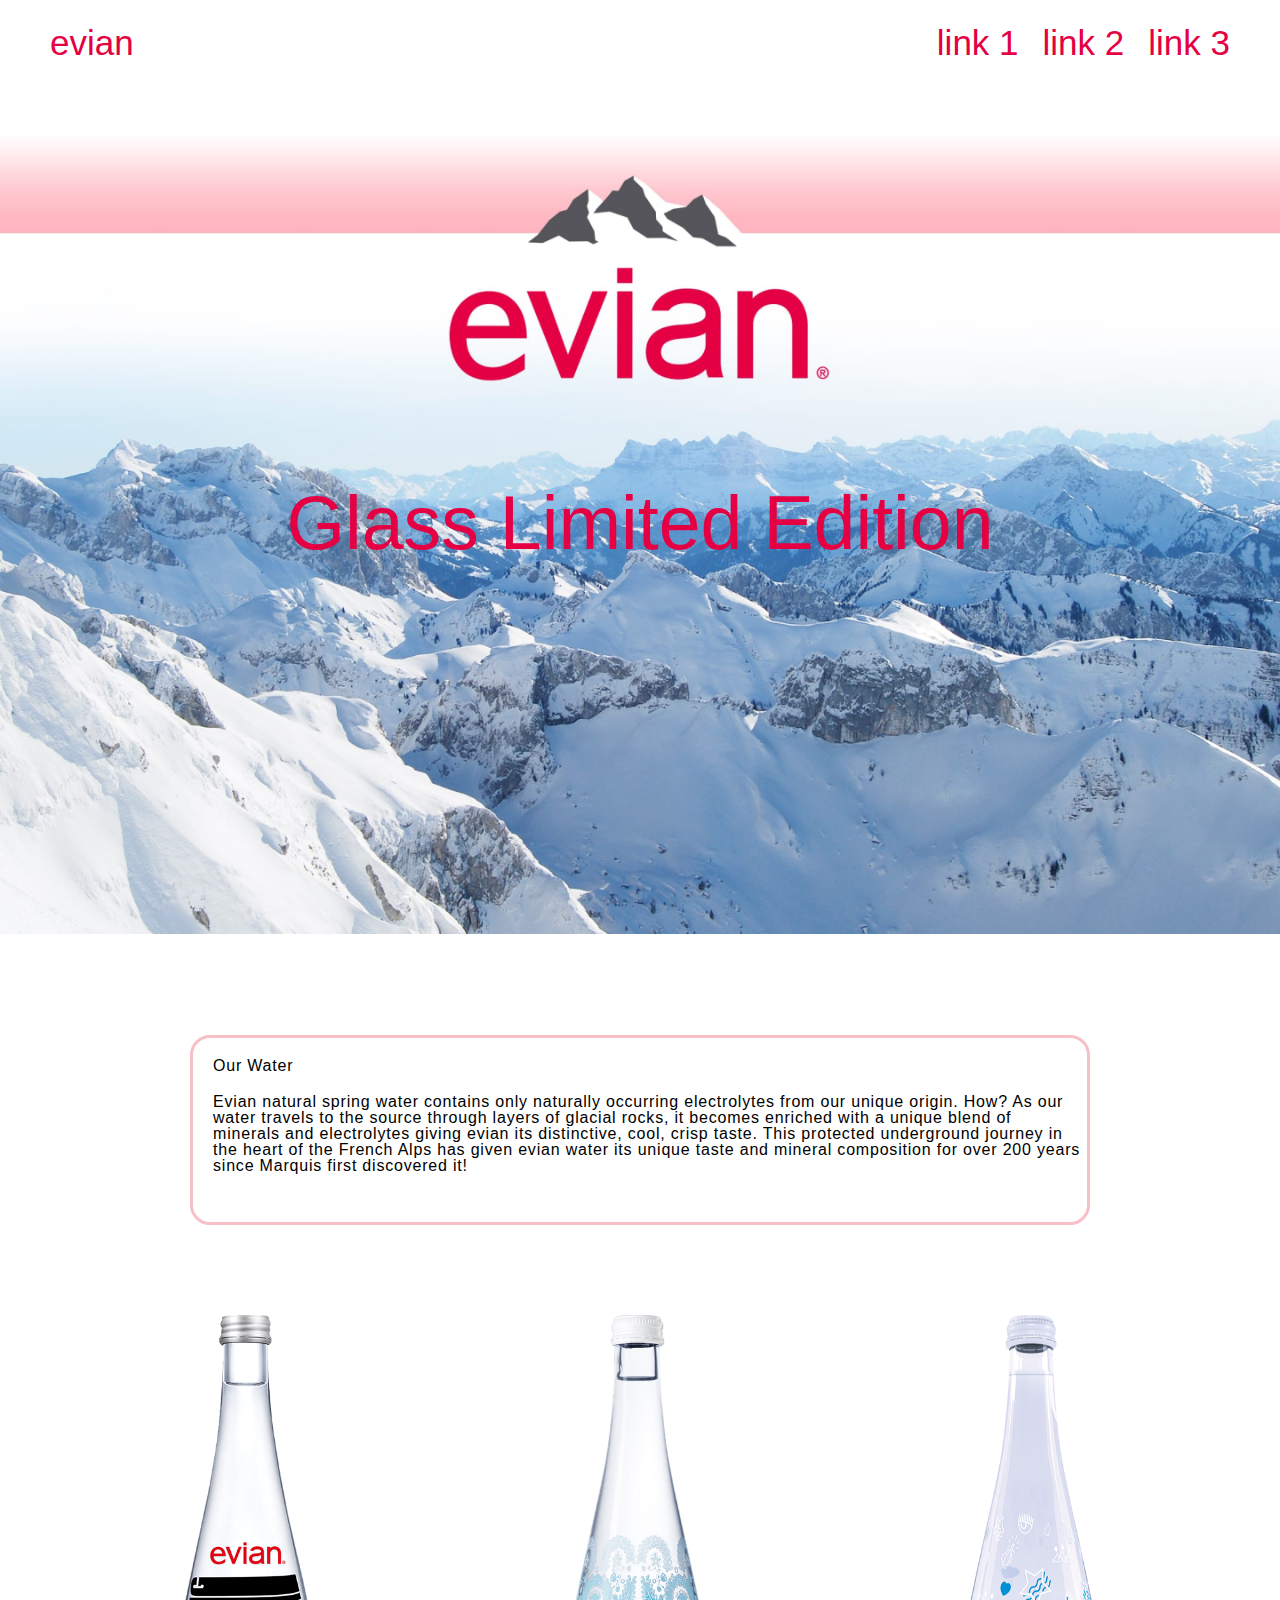
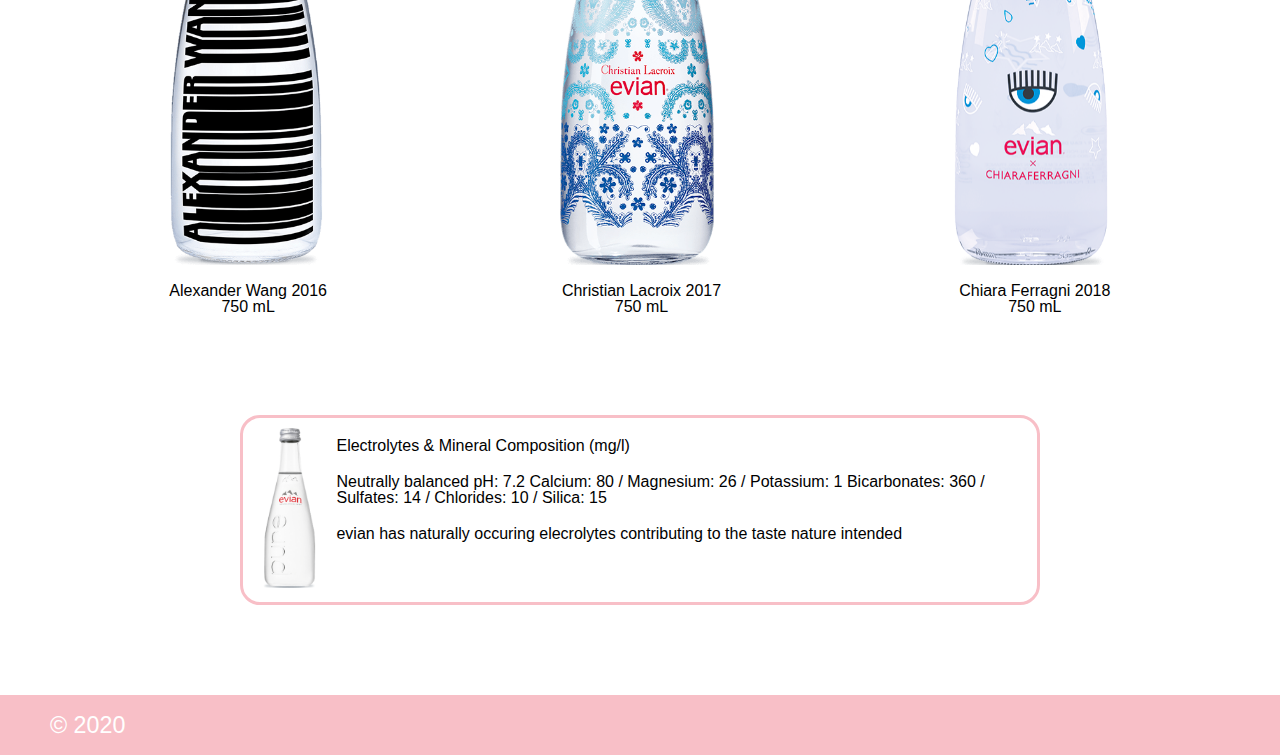
==== index.html @ 1f18dc48 "xS" ====
<!DOCTYPE html>
<html lang="en">
<head>
    <meta charset="UTF-8">
    <title>Evian Water Promo</title>
    <meta description="evian water promo page">
    <meta keywords="evian, water, promo">
    <link rel="stylesheet" href="css/style.css">
</head>
<body>
    <header class="header">
        <h1 class="text">evian</h2>
        <nav class="menu">
            <a href="#" class="text">link 1</a>
            <a href="#" class="text">link 2</a>
            <a href="#" class="text">link 3</a>
        </nav>
    </header>

    <main class="main">
        <section class="mainImage-container">
            <img src="img/evian_origins_logo.png" alt="main image" class="mainImage">
            <p class="text">Glass Limited Edition</p>
        </section>

        <section class="description-container">
            <div class="description">
                <h1 class="text">Our Water</h1>
                <p class="text">
                    Evian natural spring water contains only naturally occurring electrolytes from our unique origin. How? As our water travels to the source through layers of glacial rocks, it becomes enriched with a unique blend of minerals and electrolytes giving evian its distinctive, cool, crisp taste. This protected underground journey in the heart of the French Alps has given evian water its unique taste and mineral composition for over 200 years since Marquis first discovered it!
                </p>
            </div>
        </section>

        <section class="showcase-container">
            <div class="product product-1">
                <img src="img/wang.png" alt="wang">
                <p class="text">
                    Alexander Wang 2016 750 mL
                </p>
            </div>

            <div class="product product-2">
                <img src="img/blue.png" alt="blue">
                <p class="text">
                    Christian Lacroix 2017 750 mL
                </p>
            </div>

            <div class="product product-3">
                <img src="img/chiara.png" alt="chiara">
                <p class="text">
                    Chiara Ferragni 2018 750 mL
                </p>
            </div>
        </section>

        <section class="nutrition-container">
            <div class="nutrition">
                <img src="img/glass.png" alt="glass bottle">
                <h1 class="text">
                    Electrolytes & Mineral Composition (mg/l)
                </h1>
                <p class="text">
                    Neutrally balanced pH: 7.2 Calcium: 80 / Magnesium: 26 / Potassium: 1 Bicarbonates: 360 / Sulfates: 14 / Chlorides: 10 / Silica: 15
                </p>
                <p class="text">
                    evian has naturally occuring elecrolytes contributing to the taste nature intended
                </p>
            </div>
        </section>
    </main>

    <footer class="footer">
        <p class="text">© 2020</p>
    </footer>
</body>
</html>
---- css/style.css ----
@import url(reset.css);

/* misc. */
body {
    min-width: 690px;
}

.text {
    font-family: Arial;
    font-style: normal;
    font-weight: normal;
}

.header,
.footer {
    height: 85px;
    width: 100%;
    min-width: 575px;
    background-color: white;
    display: flex;
    align-items: center;
    justify-content: space-between;
    position: fixed;
}

.header .text,
.footer p.text {
    color: #E50043;
    text-decoration: none;
    font-size: 35px;
}


/* header section */
.header h1 {
    margin-left: 50px;
}

.menu {
    margin-right: 50px;
}

.menu a {
    margin-left: 20px;
}


/* main image section */
.mainImage-container {
    display: flex;
    flex-direction: column;
    margin-bottom: 30%;
}

.mainImage {
    margin-top: 7%;
    width: 100%;
    align-self: flex-start;
}

.mainImage-container p {
    color: #E50043;
    font-size: calc(100vw / 17);
    align-self: center;
    margin-top: -35%;
}


/* description section */
.description-container {
    display: flex;
    height: 370px;
    justify-content: center;
    align-items: center;
}

.description-container .description {
    height: 190px;
    min-width: 570px;
    width: calc(100vw - 300px);
    max-width: 900px;
    border: 3px solid #F8BFC7;
    box-sizing: border-box;
    border-radius: 20px;
}

.description-container .description .text {
    letter-spacing: 0.05em;
    padding: 20px 5px 0 20px;
}


/* showcase section */
.showcase-container {
    height: 700px;
    display: flex;
    justify-content: space-around;
    align-items: flex-start;
}

.product-1 {
    margin-left: 50px;
}

.product-3 {
    margin-right: 50px;
}

.showcase-container img {
    height: 550px;
}

.showcase-container p {
    margin: 15px 0 0 3px;
    width: 180px;
    text-align: center;
}


/* nutrition section */
.nutrition-container {
    display: flex;
    height: 280px;
    justify-content: center;
    align-items: flex-start;
}

.nutrition-container .nutrition {
    height: 190px;
    min-width: 570px;
    width: calc(100vw - 300px);
    max-width: 800px;
    border: 3px solid #F8BFC7;
    box-sizing: border-box;
    border-radius: 20px;
}

.nutrition-container img {
    height: 160px;
    padding: 10px;
    float: left;
}

.nutrition-container .text {
    padding: 20px 5px 0 0;
}


/* footer */
.footer {
    position: relative;
    height: 60px;
    background-color: #F8BFC7;
}

.footer p.text {
    color: white;
    margin-left: 50px;
    font-size: calc(100vw / 55);
}
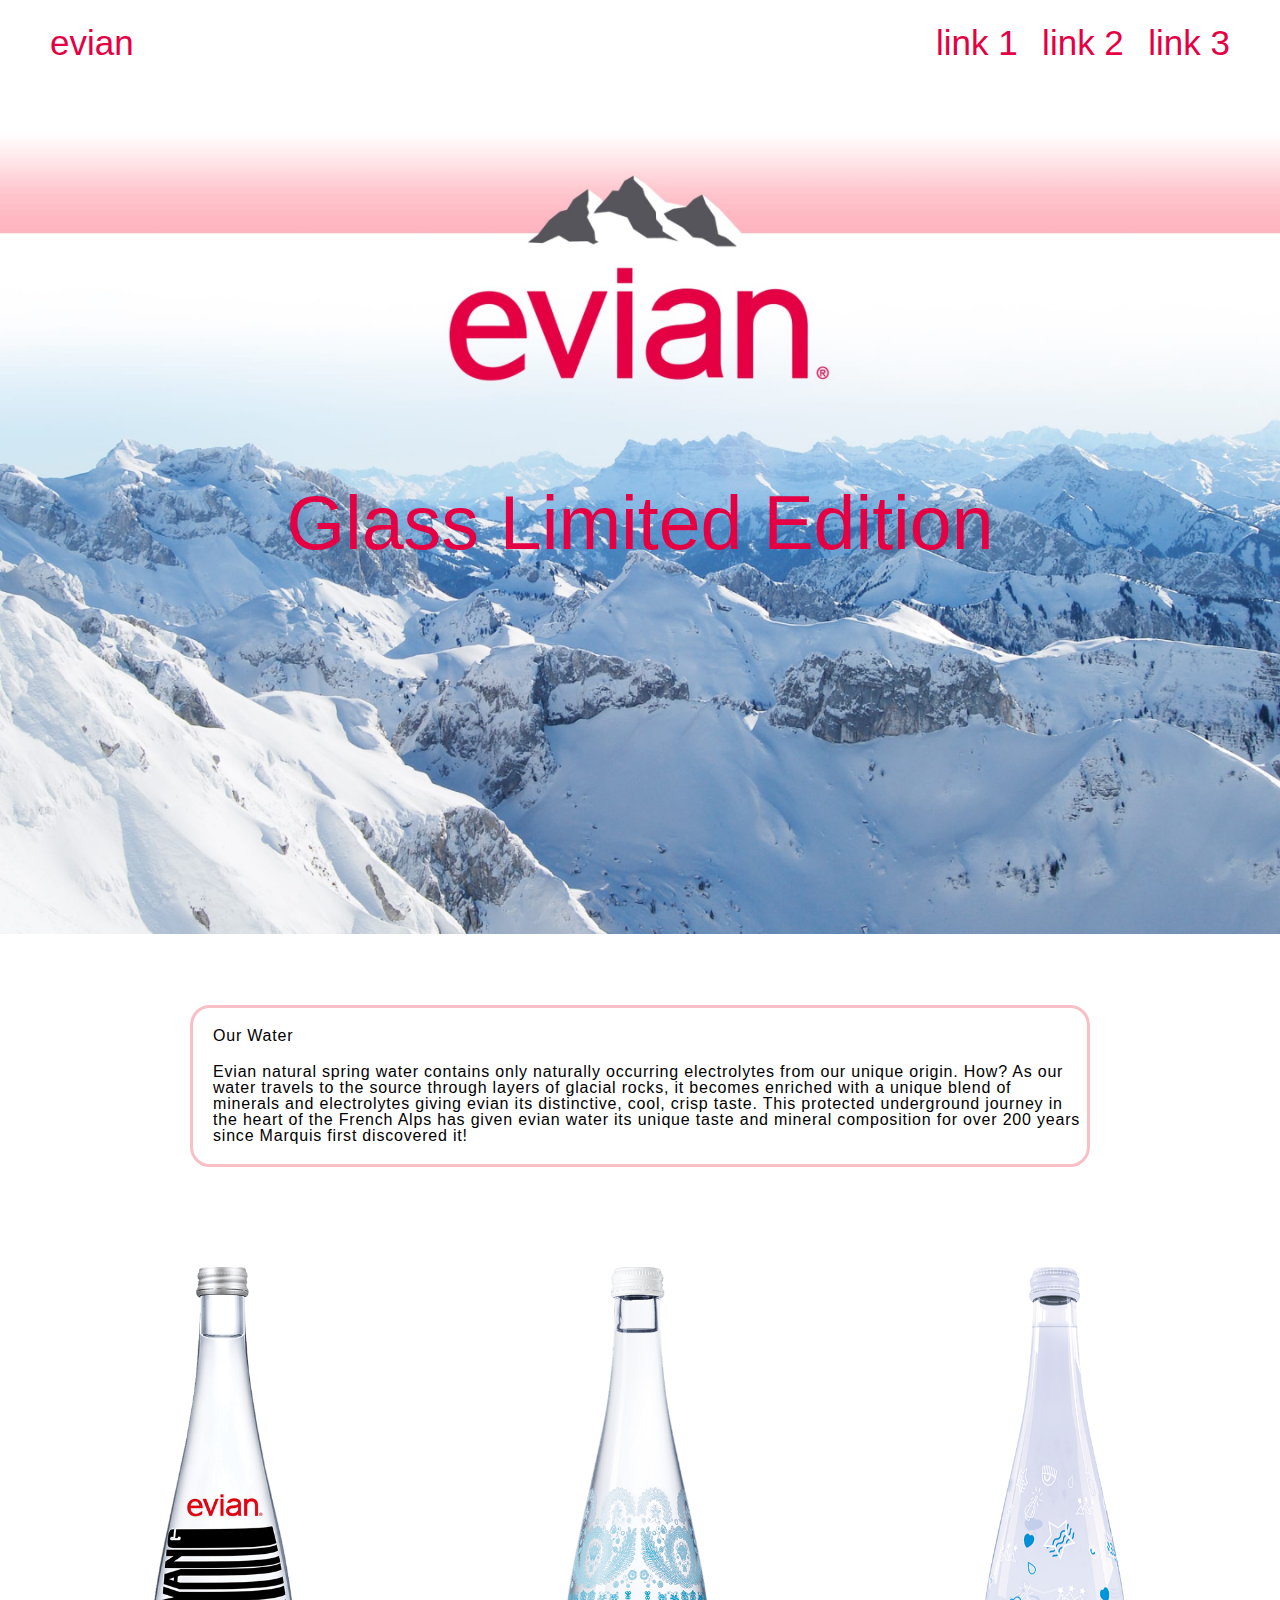
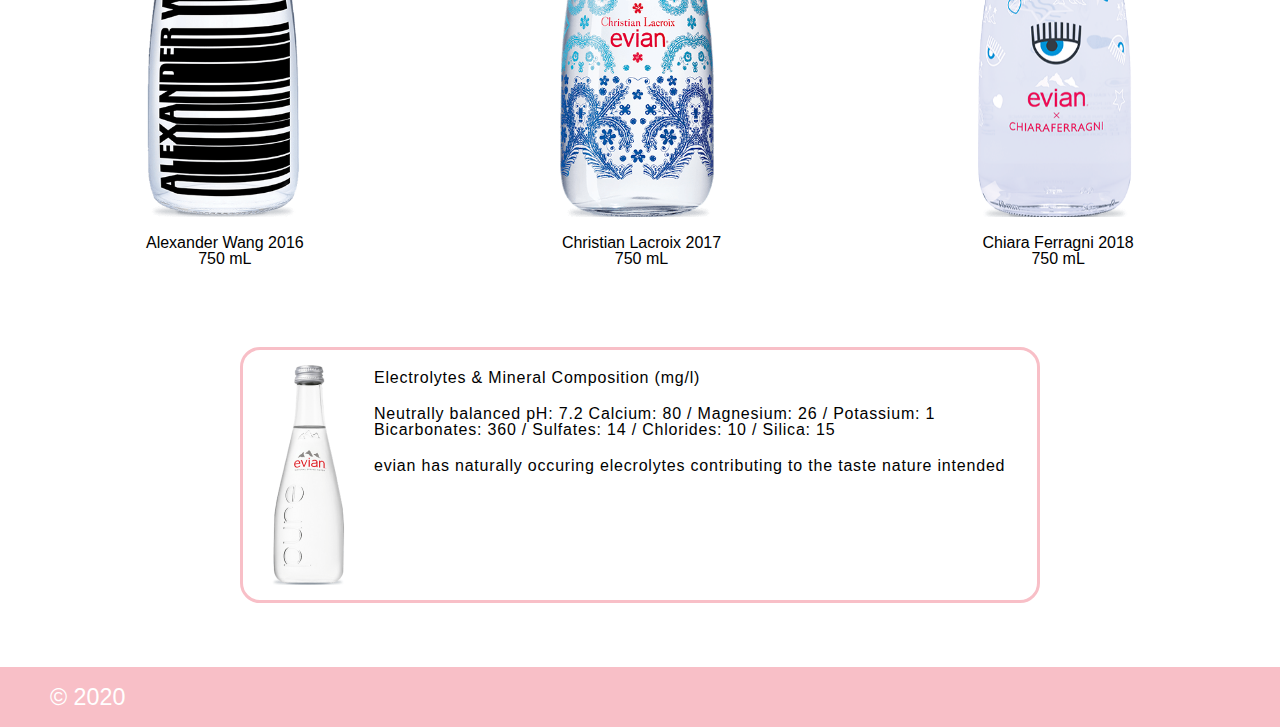
==== commit 53dfe72f: "eat o'clock" ====
--- a/index.html
+++ b/index.html
@@ -11,16 +11,24 @@
     <header class="header">
         <h1 class="text">evian</h2>
         <nav class="menu">
-            <a href="#" class="text">link 1</a>
-            <a href="#" class="text">link 2</a>
-            <a href="#" class="text">link 3</a>
+            <ul>
+                <li>
+                    <a href="#" class="text">link 1</a>
+                </li>
+                <li>
+                    <a href="#" class="text">link 2</a>
+                </li>
+                <li>
+                    <a href="#" class="text">link 3</a>
+                </li>
+            </ul>
         </nav>
     </header>
 
     <main class="main">
         <section class="mainImage-container">
             <img src="img/evian_origins_logo.png" alt="main image" class="mainImage">
-            <p class="text">Glass Limited Edition</p>
+            <h1 class="text">Glass Limited Edition</p>
         </section>
 
         <section class="description-container">
--- a/css/style.css
+++ b/css/style.css
@@ -3,9 +3,6 @@
 /* misc. */
 body {
     min-width: 690px;
-}
-
-.text {
     font-family: Arial;
     font-style: normal;
     font-weight: normal;
@@ -44,6 +41,9 @@
     margin-left: 20px;
 }
 
+.menu li {
+    display: inline;
+}
 
 /* main image section */
 .mainImage-container {
@@ -58,7 +58,7 @@
     align-self: flex-start;
 }
 
-.mainImage-container p {
+.mainImage-container h1 {
     color: #E50043;
     font-size: calc(100vw / 17);
     align-self: center;
@@ -69,19 +69,18 @@
 /* description section */
 .description-container {
     display: flex;
-    height: 370px;
     justify-content: center;
     align-items: center;
 }
 
 .description-container .description {
-    height: 190px;
     min-width: 570px;
     width: calc(100vw - 300px);
     max-width: 900px;
     border: 3px solid #F8BFC7;
     box-sizing: border-box;
     border-radius: 20px;
+    margin: 60px 0 60px 0;
 }
 
 .description-container .description .text {
@@ -89,13 +88,22 @@
     padding: 20px 5px 0 20px;
 }
 
+.description-container .description p.text {
+    padding-bottom: 20px;
+}
 
 /* showcase section */
 .showcase-container {
-    height: 700px;
+    /* height: 700px; */
+    max-width: 1250px;
     display: flex;
+    margin: auto;
     justify-content: space-around;
     align-items: flex-start;
+}
+
+.showcase-container .product {
+    margin: 40px 0 80px 0;
 }
 
 .product-1 {
@@ -123,10 +131,10 @@
     height: 280px;
     justify-content: center;
     align-items: flex-start;
+    margin-bottom: 40px;
 }
 
 .nutrition-container .nutrition {
-    height: 190px;
     min-width: 570px;
     width: calc(100vw - 300px);
     max-width: 800px;
@@ -136,13 +144,13 @@
 }
 
 .nutrition-container img {
-    height: 160px;
-    padding: 10px;
+    padding: 15px;
     float: left;
 }
 
 .nutrition-container .text {
-    padding: 20px 5px 0 0;
+    letter-spacing: 0.05em;
+    padding: 20px 10px 0 0;
 }
 
 
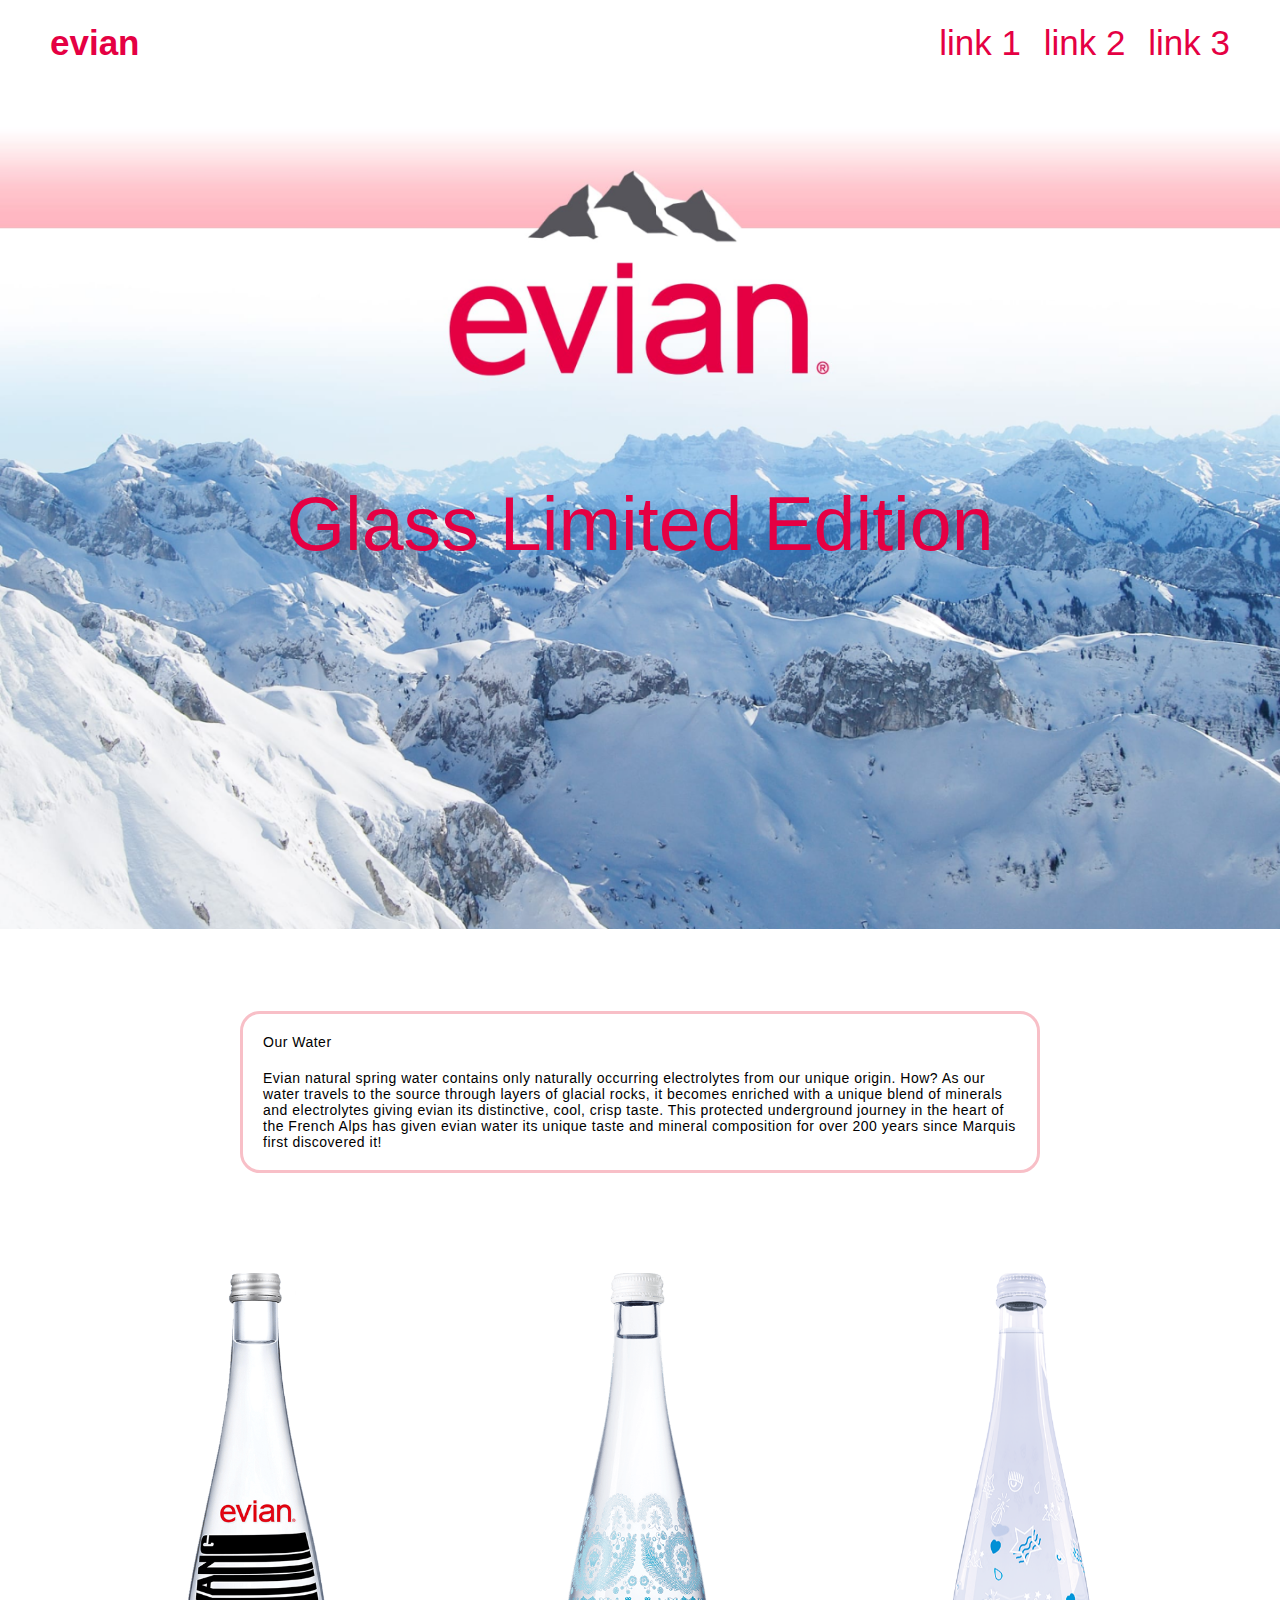
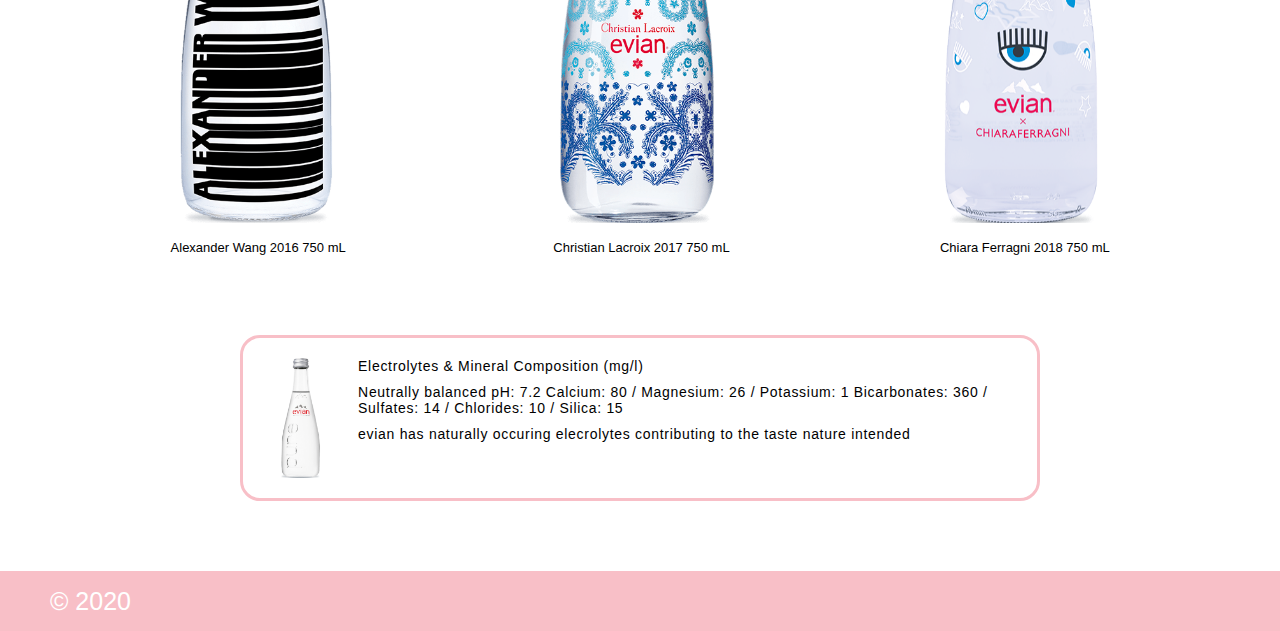
==== commit c5a2562c: "¨¨" ====
--- a/index.html
+++ b/index.html
@@ -41,26 +41,26 @@
         </section>
 
         <section class="showcase-container">
-            <div class="product product-1">
+            <figure class="product product-1">
                 <img src="img/wang.png" alt="wang">
-                <p class="text">
+                <figcaption class="text">
                     Alexander Wang 2016 750 mL
-                </p>
-            </div>
+                </figcaption>
+            </figure>
 
-            <div class="product product-2">
+            <figure class="product product-2">
                 <img src="img/blue.png" alt="blue">
-                <p class="text">
+                <figcaption class="text">
                     Christian Lacroix 2017 750 mL
-                </p>
-            </div>
+                </figcaption>
+            </figure>
 
-            <div class="product product-3">
+            <figure class="product product-3">
                 <img src="img/chiara.png" alt="chiara">
-                <p class="text">
+                <figcaption class="text">
                     Chiara Ferragni 2018 750 mL
-                </p>
-            </div>
+                </figcaption>
+            </figure>
         </section>
 
         <section class="nutrition-container">
--- a/css/style.css
+++ b/css/style.css
@@ -1,6 +1,19 @@
-@import url(reset.css);
+/* misc. */
+* {
+    margin: 0;
+    padding: 0;
+    box-sizing: border-box;
+}
 
-/* misc. */
+html {
+    font-size: 62.5%;
+
+    --header-height: 85px;
+    --section-min-width: 570px;
+    --section-max-width: 800px;
+    --color-pink: #F8BFC7;
+}
+
 body {
     min-width: 690px;
     font-family: Arial;
@@ -10,7 +23,7 @@
 
 .header,
 .footer {
-    height: 85px;
+    height: var(--header-height);
     width: 100%;
     min-width: 575px;
     background-color: white;
@@ -24,21 +37,24 @@
 .footer p.text {
     color: #E50043;
     text-decoration: none;
-    font-size: 35px;
+    font-size: 3.5rem;
 }
 
 
 /* header section */
 .header h1 {
-    margin-left: 50px;
+    /* margin-left: 50px; */
+    margin-left: 5rem;
 }
 
 .menu {
-    margin-right: 50px;
+    /* margin-right: 50px; */
+    margin-right: 5rem;
 }
 
 .menu a {
-    margin-left: 20px;
+    /* margin-left: 20px; */
+    margin-left: 2rem;
 }
 
 .menu li {
@@ -53,13 +69,13 @@
 }
 
 .mainImage {
-    margin-top: 7%;
+    margin-top: var(--header-height);
     width: 100%;
-    align-self: flex-start;
 }
 
 .mainImage-container h1 {
     color: #E50043;
+    font-weight: normal;
     font-size: calc(100vw / 17);
     align-self: center;
     margin-top: -35%;
@@ -70,87 +86,92 @@
 .description-container {
     display: flex;
     justify-content: center;
-    align-items: center;
 }
 
 .description-container .description {
-    min-width: 570px;
+    min-width: var(--section-min-width);
     width: calc(100vw - 300px);
-    max-width: 900px;
-    border: 3px solid #F8BFC7;
+    max-width: var(--section-max-width);
+    border: 3px solid var(--color-pink);
     box-sizing: border-box;
     border-radius: 20px;
-    margin: 60px 0 60px 0;
+    margin: 6rem 0 6rem 0;
+    padding: 2rem;
+    letter-spacing: 0.05em;
 }
 
 .description-container .description .text {
-    letter-spacing: 0.05em;
-    padding: 20px 5px 0 20px;
+    font-weight: normal;
+    font-size: 1.4rem;
 }
 
-.description-container .description p.text {
-    padding-bottom: 20px;
+.description-container .description h1.text {
+    padding-bottom: 2rem;
 }
 
 /* showcase section */
 .showcase-container {
-    /* height: 700px; */
-    max-width: 1250px;
+    max-width: 1150px;
     display: flex;
     margin: auto;
     justify-content: space-around;
-    align-items: flex-start;
 }
 
 .showcase-container .product {
-    margin: 40px 0 80px 0;
+    margin: 4rem 0 8rem 0;
 }
 
 .product-1 {
-    margin-left: 50px;
+    margin-left: 5rem;
 }
 
 .product-3 {
-    margin-right: 50px;
+    margin-right: 5rem;
 }
 
 .showcase-container img {
     height: 550px;
 }
 
-.showcase-container p {
-    margin: 15px 0 0 3px;
+.showcase-container figcaption {
+    margin: 1.5rem 0 0 .3rem;
     width: 180px;
     text-align: center;
+    font-size: 1.3rem;
 }
 
 
 /* nutrition section */
 .nutrition-container {
     display: flex;
-    height: 280px;
     justify-content: center;
-    align-items: flex-start;
-    margin-bottom: 40px;
+    margin-bottom: 7rem;
 }
 
 .nutrition-container .nutrition {
-    min-width: 570px;
+    min-width: var(--section-min-width);
     width: calc(100vw - 300px);
-    max-width: 800px;
-    border: 3px solid #F8BFC7;
+    max-width: var(--section-max-width);
+    border: 3px solid var(--color-pink);
     box-sizing: border-box;
-    border-radius: 20px;
+    border-radius: 2rem;
 }
 
 .nutrition-container img {
-    padding: 15px;
+    height: 160px;
+    padding: 2rem 3rem;
     float: left;
+}
+
+.nutrition-container h1.text {
+    padding-top: 2rem;
 }
 
 .nutrition-container .text {
     letter-spacing: 0.05em;
-    padding: 20px 10px 0 0;
+    padding: 1rem 1rem 0 0;
+    font-weight: normal;
+    font-size: 1.4rem;
 }
 
 
@@ -158,11 +179,11 @@
 .footer {
     position: relative;
     height: 60px;
-    background-color: #F8BFC7;
+    background-color: var(--color-pink);
 }
 
 .footer p.text {
     color: white;
-    margin-left: 50px;
-    font-size: calc(100vw / 55);
+    margin-left: 5rem;
+    font-size: 2.5rem;
 }
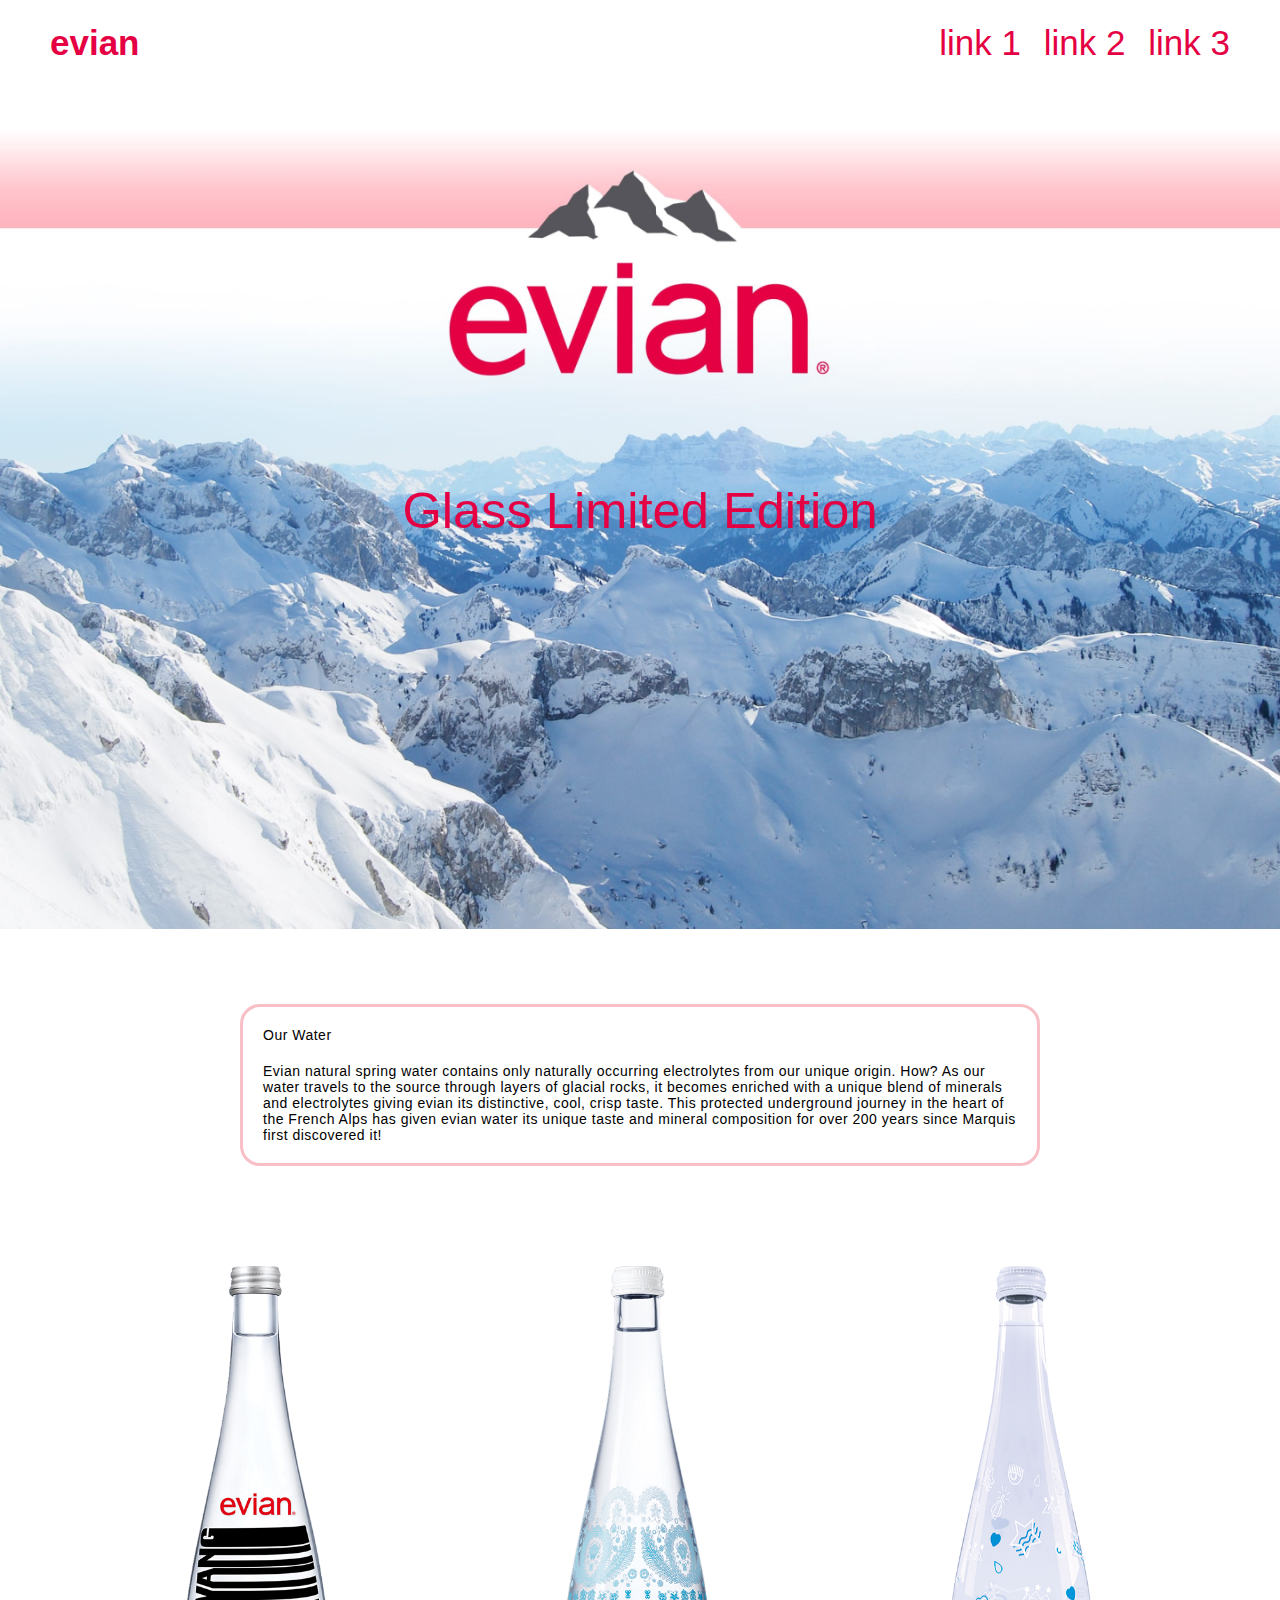
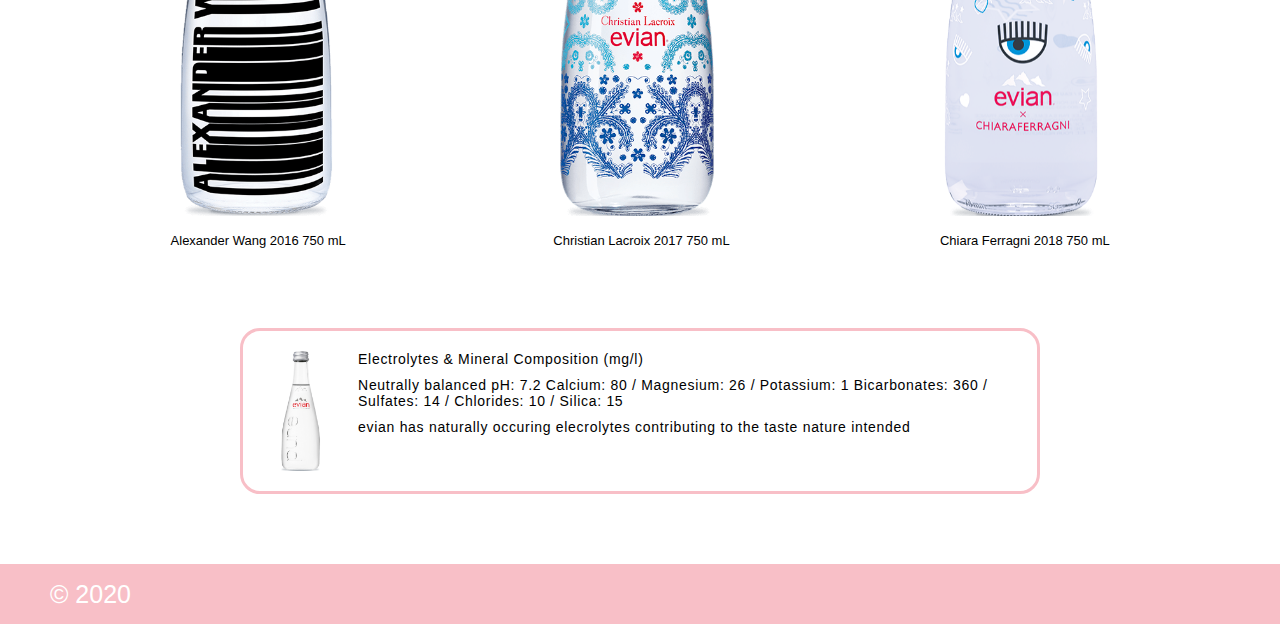
==== commit 93c4905f: "°•°" ====
--- a/index.html
+++ b/index.html
@@ -8,79 +8,81 @@
     <link rel="stylesheet" href="css/style.css">
 </head>
 <body>
-    <header class="header">
-        <h1 class="text">evian</h2>
-        <nav class="menu">
-            <ul>
-                <li>
-                    <a href="#" class="text">link 1</a>
-                </li>
-                <li>
-                    <a href="#" class="text">link 2</a>
-                </li>
-                <li>
-                    <a href="#" class="text">link 3</a>
-                </li>
-            </ul>
-        </nav>
-    </header>
+    <div class="wrapper">
+        <header class="header">
+            <h1 class="text">evian</h2>
+            <nav class="menu">
+                <ul>
+                    <li>
+                        <a href="#" class="text">link 1</a>
+                    </li>
+                    <li>
+                        <a href="#" class="text">link 2</a>
+                    </li>
+                    <li>
+                        <a href="#" class="text">link 3</a>
+                    </li>
+                </ul>
+            </nav>
+        </header>
 
-    <main class="main">
-        <section class="mainImage-container">
-            <img src="img/evian_origins_logo.png" alt="main image" class="mainImage">
-            <h1 class="text">Glass Limited Edition</p>
-        </section>
+        <main class="main">
+            <section class="mainImage-container">
+                <img src="img/evian_origins_logo.png" alt="main image" class="mainImage">
+                <h1 class="text">Glass Limited Edition</p>
+            </section>
 
-        <section class="description-container">
-            <div class="description">
-                <h1 class="text">Our Water</h1>
-                <p class="text">
-                    Evian natural spring water contains only naturally occurring electrolytes from our unique origin. How? As our water travels to the source through layers of glacial rocks, it becomes enriched with a unique blend of minerals and electrolytes giving evian its distinctive, cool, crisp taste. This protected underground journey in the heart of the French Alps has given evian water its unique taste and mineral composition for over 200 years since Marquis first discovered it!
-                </p>
-            </div>
-        </section>
+            <section class="description-container">
+                <div class="description">
+                    <h1 class="text">Our Water</h1>
+                    <p class="text">
+                        Evian natural spring water contains only naturally occurring electrolytes from our unique origin. How? As our water travels to the source through layers of glacial rocks, it becomes enriched with a unique blend of minerals and electrolytes giving evian its distinctive, cool, crisp taste. This protected underground journey in the heart of the French Alps has given evian water its unique taste and mineral composition for over 200 years since Marquis first discovered it!
+                    </p>
+                </div>
+            </section>
 
-        <section class="showcase-container">
-            <figure class="product product-1">
-                <img src="img/wang.png" alt="wang">
-                <figcaption class="text">
-                    Alexander Wang 2016 750 mL
-                </figcaption>
-            </figure>
+            <section class="showcase-container">
+                <figure class="product product-1">
+                    <img src="img/wang.png" alt="wang">
+                    <figcaption class="text">
+                        Alexander Wang 2016 750 mL
+                    </figcaption>
+                </figure>
 
-            <figure class="product product-2">
-                <img src="img/blue.png" alt="blue">
-                <figcaption class="text">
-                    Christian Lacroix 2017 750 mL
-                </figcaption>
-            </figure>
+                <figure class="product product-2">
+                    <img src="img/blue.png" alt="blue">
+                    <figcaption class="text">
+                        Christian Lacroix 2017 750 mL
+                    </figcaption>
+                </figure>
 
-            <figure class="product product-3">
-                <img src="img/chiara.png" alt="chiara">
-                <figcaption class="text">
-                    Chiara Ferragni 2018 750 mL
-                </figcaption>
-            </figure>
-        </section>
+                <figure class="product product-3">
+                    <img src="img/chiara.png" alt="chiara">
+                    <figcaption class="text">
+                        Chiara Ferragni 2018 750 mL
+                    </figcaption>
+                </figure>
+            </section>
 
-        <section class="nutrition-container">
-            <div class="nutrition">
-                <img src="img/glass.png" alt="glass bottle">
-                <h1 class="text">
-                    Electrolytes & Mineral Composition (mg/l)
-                </h1>
-                <p class="text">
-                    Neutrally balanced pH: 7.2 Calcium: 80 / Magnesium: 26 / Potassium: 1 Bicarbonates: 360 / Sulfates: 14 / Chlorides: 10 / Silica: 15
-                </p>
-                <p class="text">
-                    evian has naturally occuring elecrolytes contributing to the taste nature intended
-                </p>
-            </div>
-        </section>
-    </main>
+            <section class="nutrition-container">
+                <div class="nutrition">
+                    <img src="img/glass.png" alt="glass bottle">
+                    <h1 class="text">
+                        Electrolytes & Mineral Composition (mg/l)
+                    </h1>
+                    <p class="text">
+                        Neutrally balanced pH: 7.2 Calcium: 80 / Magnesium: 26 / Potassium: 1 Bicarbonates: 360 / Sulfates: 14 / Chlorides: 10 / Silica: 15
+                    </p>
+                    <p class="text">
+                        evian has naturally occuring elecrolytes contributing to the taste nature intended
+                    </p>
+                </div>
+            </section>
+        </main>
 
-    <footer class="footer">
-        <p class="text">© 2020</p>
-    </footer>
+        <footer class="footer">
+            <p class="text">© 2020</p>
+        </footer>
+    </div>
 </body>
 </html>
--- a/css/style.css
+++ b/css/style.css
@@ -15,10 +15,13 @@
 }
 
 body {
-    min-width: 690px;
     font-family: Arial;
     font-style: normal;
     font-weight: normal;
+}
+
+.wrapper {
+    min-width: 690px;
 }
 
 .header,
@@ -43,17 +46,14 @@
 
 /* header section */
 .header h1 {
-    /* margin-left: 50px; */
     margin-left: 5rem;
 }
 
 .menu {
-    /* margin-right: 50px; */
     margin-right: 5rem;
 }
 
 .menu a {
-    /* margin-left: 20px; */
     margin-left: 2rem;
 }
 
@@ -76,7 +76,7 @@
 .mainImage-container h1 {
     color: #E50043;
     font-weight: normal;
-    font-size: calc(100vw / 17);
+    font-size: calc(2.5rem + 2vw);
     align-self: center;
     margin-top: -35%;
 }
@@ -93,9 +93,8 @@
     width: calc(100vw - 300px);
     max-width: var(--section-max-width);
     border: 3px solid var(--color-pink);
-    box-sizing: border-box;
     border-radius: 20px;
-    margin: 6rem 0 6rem 0;
+    margin: 8rem 0 6rem;
     padding: 2rem;
     letter-spacing: 0.05em;
 }
@@ -153,7 +152,6 @@
     width: calc(100vw - 300px);
     max-width: var(--section-max-width);
     border: 3px solid var(--color-pink);
-    box-sizing: border-box;
     border-radius: 2rem;
 }
 
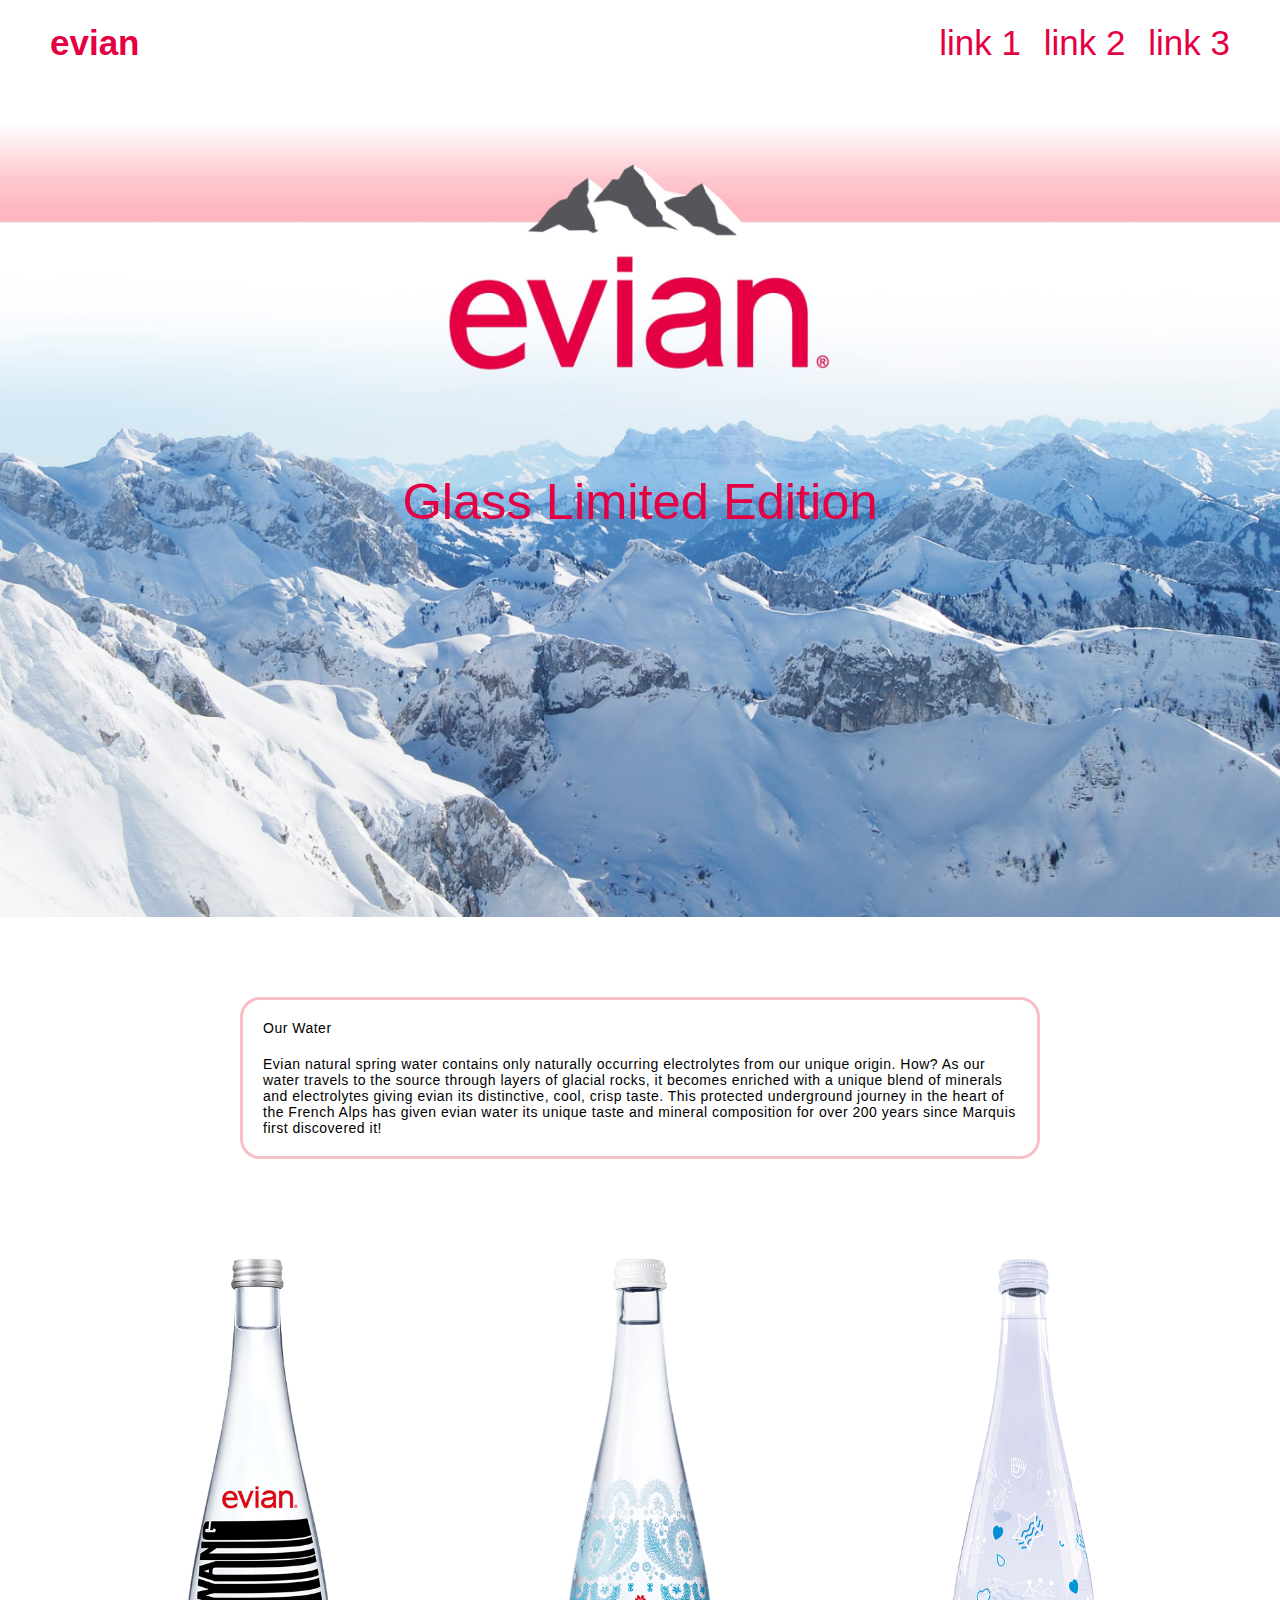
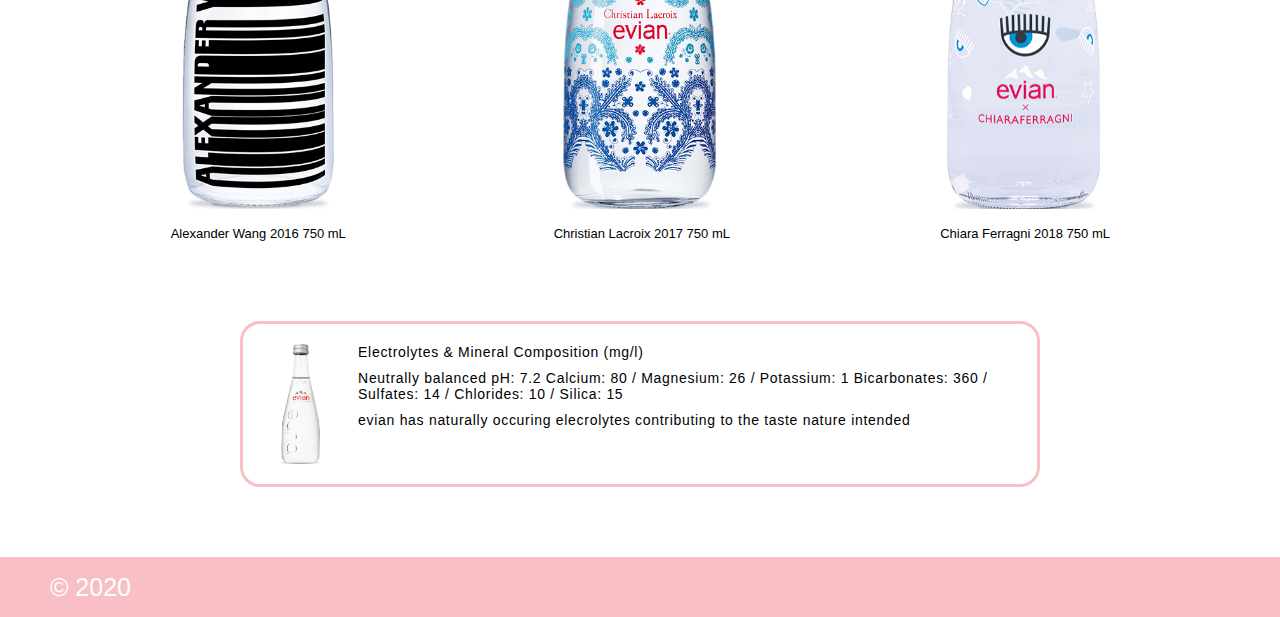
==== commit c5b90c54: "img –› background-image" ====
--- a/index.html
+++ b/index.html
@@ -2,7 +2,7 @@
 <html lang="en">
 <head>
     <meta charset="UTF-8">
-    <title>Evian Water Promo</title>
+    <title>>Evian Water Promo</title>
     <meta description="evian water promo page">
     <meta keywords="evian, water, promo">
     <link rel="stylesheet" href="css/style.css">
@@ -28,8 +28,11 @@
 
         <main class="main">
             <section class="mainImage-container">
-                <img src="img/evian_origins_logo.png" alt="main image" class="mainImage">
-                <h1 class="text">Glass Limited Edition</p>
+                <div class="mainImage">
+                    <h1 class="text">
+                        Glass Limited Edition
+                    </h1>
+                </div>
             </section>
 
             <section class="description-container">
--- a/css/style.css
+++ b/css/style.css
@@ -64,13 +64,18 @@
 /* main image section */
 .mainImage-container {
     display: flex;
-    flex-direction: column;
-    margin-bottom: 30%;
 }
 
 .mainImage {
+    background-image: url(../img/evian_origins_logo.png);
+    background-position: center;
+    background-size: cover;
     margin-top: var(--header-height);
     width: 100%;
+    height: 65vw;
+    min-height: 45rem;
+    display: flex;
+    justify-content: center;
 }
 
 .mainImage-container h1 {
@@ -78,7 +83,6 @@
     font-weight: normal;
     font-size: calc(2.5rem + 2vw);
     align-self: center;
-    margin-top: -35%;
 }
 
 
@@ -129,12 +133,11 @@
 }
 
 .showcase-container img {
-    height: 550px;
+    height: 55rem;
 }
 
 .showcase-container figcaption {
     margin: 1.5rem 0 0 .3rem;
-    width: 180px;
     text-align: center;
     font-size: 1.3rem;
 }
@@ -156,7 +159,7 @@
 }
 
 .nutrition-container img {
-    height: 160px;
+    height: 16rem;
     padding: 2rem 3rem;
     float: left;
 }
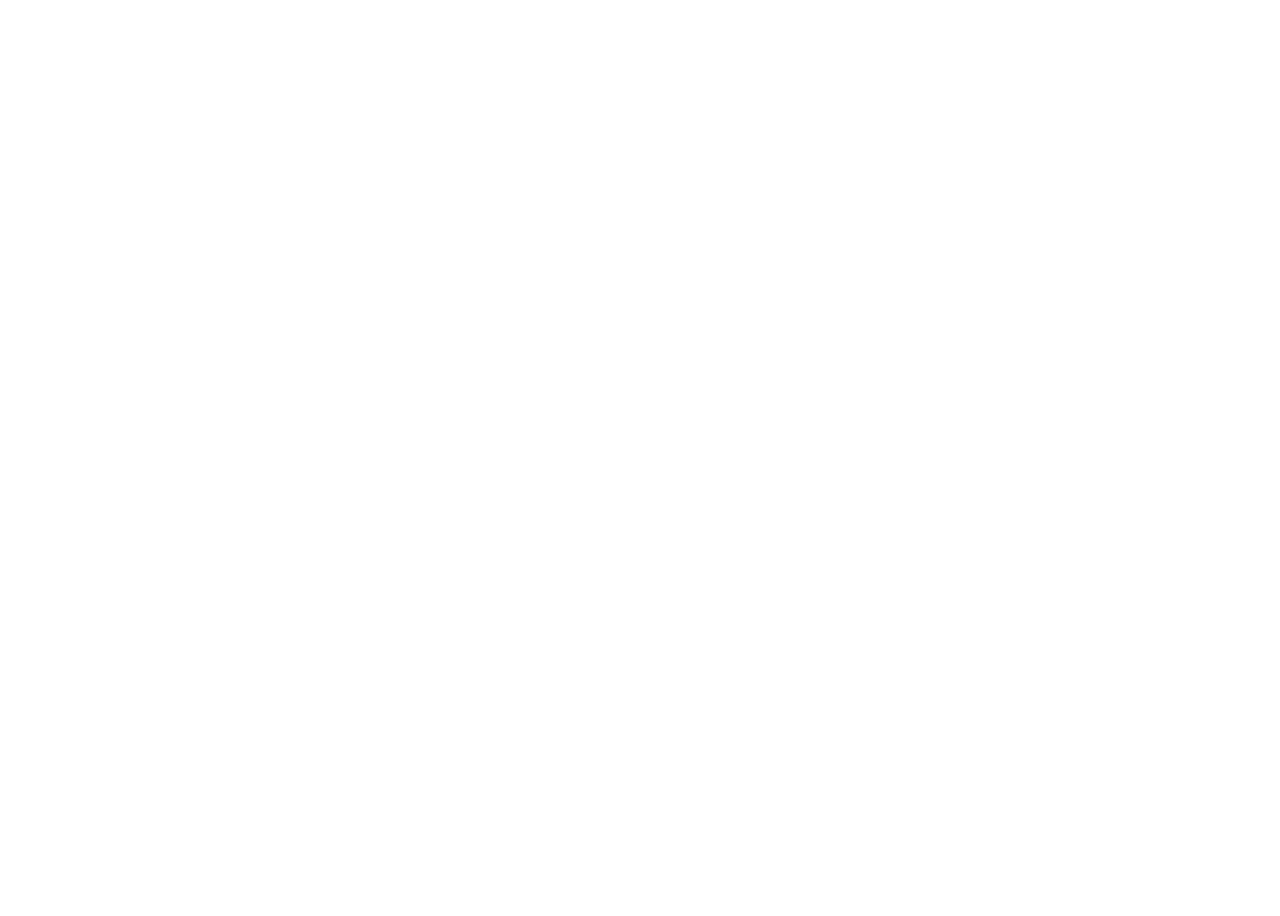
==== commit ab55ffee: "new" ====
--- a/index.html
+++ b/index.html
@@ -1,91 +1,15 @@
 <!DOCTYPE html>
 <html lang="en">
 <head>
-    <meta charset="UTF-8">
-    <title>>Evian Water Promo</title>
-    <meta description="evian water promo page">
-    <meta keywords="evian, water, promo">
+	<meta charset="UTF-8">
+	<title>Rotate Earth</title>
+	<link rel="stylesheet" href="https://cdnjs.cloudflare.com/ajax/libs/meyer-reset/2.0/reset.min.css">
     <link rel="stylesheet" href="css/style.css">
 </head>
 <body>
-    <div class="wrapper">
-        <header class="header">
-            <h1 class="text">evian</h2>
-            <nav class="menu">
-                <ul>
-                    <li>
-                        <a href="#" class="text">link 1</a>
-                    </li>
-                    <li>
-                        <a href="#" class="text">link 2</a>
-                    </li>
-                    <li>
-                        <a href="#" class="text">link 3</a>
-                    </li>
-                </ul>
-            </nav>
-        </header>
-
-        <main class="main">
-            <section class="mainImage-container">
-                <div class="mainImage">
-                    <h1 class="text">
-                        Glass Limited Edition
-                    </h1>
-                </div>
-            </section>
-
-            <section class="description-container">
-                <div class="description">
-                    <h1 class="text">Our Water</h1>
-                    <p class="text">
-                        Evian natural spring water contains only naturally occurring electrolytes from our unique origin. How? As our water travels to the source through layers of glacial rocks, it becomes enriched with a unique blend of minerals and electrolytes giving evian its distinctive, cool, crisp taste. This protected underground journey in the heart of the French Alps has given evian water its unique taste and mineral composition for over 200 years since Marquis first discovered it!
-                    </p>
-                </div>
-            </section>
-
-            <section class="showcase-container">
-                <figure class="product product-1">
-                    <img src="img/wang.png" alt="wang">
-                    <figcaption class="text">
-                        Alexander Wang 2016 750 mL
-                    </figcaption>
-                </figure>
-
-                <figure class="product product-2">
-                    <img src="img/blue.png" alt="blue">
-                    <figcaption class="text">
-                        Christian Lacroix 2017 750 mL
-                    </figcaption>
-                </figure>
-
-                <figure class="product product-3">
-                    <img src="img/chiara.png" alt="chiara">
-                    <figcaption class="text">
-                        Chiara Ferragni 2018 750 mL
-                    </figcaption>
-                </figure>
-            </section>
-
-            <section class="nutrition-container">
-                <div class="nutrition">
-                    <img src="img/glass.png" alt="glass bottle">
-                    <h1 class="text">
-                        Electrolytes & Mineral Composition (mg/l)
-                    </h1>
-                    <p class="text">
-                        Neutrally balanced pH: 7.2 Calcium: 80 / Magnesium: 26 / Potassium: 1 Bicarbonates: 360 / Sulfates: 14 / Chlorides: 10 / Silica: 15
-                    </p>
-                    <p class="text">
-                        evian has naturally occuring elecrolytes contributing to the taste nature intended
-                    </p>
-                </div>
-            </section>
-        </main>
-
-        <footer class="footer">
-            <p class="text">© 2020</p>
-        </footer>
-    </div>
+	<div class="page">
+		<div class="sun"></div>
+		<div class="earth"></div>
+	</div>
 </body>
 </html>
--- a/css/style.css
+++ b/css/style.css
@@ -1,190 +1,40 @@
-/* misc. */
-* {
-    margin: 0;
-    padding: 0;
-    box-sizing: border-box;
+@keyframes rotate {
+    to {
+        transform: rotate(360deg);
+    }
 }
 
-html {
-    font-size: 62.5%;
-
-    --header-height: 85px;
-    --section-min-width: 570px;
-    --section-max-width: 800px;
-    --color-pink: #F8BFC7;
+.page {
+  /* эти единицы измерения мы изучим чуть позже */
+    width: 100vw;
+    height: 100vh;
+    background-image: url(https://raw.githubusercontent.com/matthewbryancurtis/aframe-star-system-component/HEAD/screenshot.png);
+    display: flex;
+    position: relative;
 }
 
-body {
-    font-family: Arial;
-    font-style: normal;
-    font-weight: normal;
+.sun {
+    width: 300px;
+    height: 300px;
+    background-image: url(https://clipartart.com/images/1930s-sun-clipart-6.png);
+    background-size: cover;
+    background-position: center;
+    margin: auto;
 }
 
-.wrapper {
-    min-width: 690px;
+.earth {
+    width: 400px;
+    height: 400px;
+    background-image: url(https://cdn.pixabay.com/photo/2019/07/24/18/58/earth-4360974_960_720.png);
+    background-size: 50px;
+    background-repeat: no-repeat;
+    background-position: right top;
+    position: absolute;
+    top: 50%;
+    left: 50%;
+    margin-top: -200px;
+    margin-left: -200px;
+    /* вызовите вашу анимацию здесь */
+    
+    animation: rotate 20s infinite linear;
 }
-
-.header,
-.footer {
-    height: var(--header-height);
-    width: 100%;
-    min-width: 575px;
-    background-color: white;
-    display: flex;
-    align-items: center;
-    justify-content: space-between;
-    position: fixed;
-}
-
-.header .text,
-.footer p.text {
-    color: #E50043;
-    text-decoration: none;
-    font-size: 3.5rem;
-}
-
-
-/* header section */
-.header h1 {
-    margin-left: 5rem;
-}
-
-.menu {
-    margin-right: 5rem;
-}
-
-.menu a {
-    margin-left: 2rem;
-}
-
-.menu li {
-    display: inline;
-}
-
-/* main image section */
-.mainImage-container {
-    display: flex;
-}
-
-.mainImage {
-    background-image: url(../img/evian_origins_logo.png);
-    background-position: center;
-    background-size: cover;
-    margin-top: var(--header-height);
-    width: 100%;
-    height: 65vw;
-    min-height: 45rem;
-    display: flex;
-    justify-content: center;
-}
-
-.mainImage-container h1 {
-    color: #E50043;
-    font-weight: normal;
-    font-size: calc(2.5rem + 2vw);
-    align-self: center;
-}
-
-
-/* description section */
-.description-container {
-    display: flex;
-    justify-content: center;
-}
-
-.description-container .description {
-    min-width: var(--section-min-width);
-    width: calc(100vw - 300px);
-    max-width: var(--section-max-width);
-    border: 3px solid var(--color-pink);
-    border-radius: 20px;
-    margin: 8rem 0 6rem;
-    padding: 2rem;
-    letter-spacing: 0.05em;
-}
-
-.description-container .description .text {
-    font-weight: normal;
-    font-size: 1.4rem;
-}
-
-.description-container .description h1.text {
-    padding-bottom: 2rem;
-}
-
-/* showcase section */
-.showcase-container {
-    max-width: 1150px;
-    display: flex;
-    margin: auto;
-    justify-content: space-around;
-}
-
-.showcase-container .product {
-    margin: 4rem 0 8rem 0;
-}
-
-.product-1 {
-    margin-left: 5rem;
-}
-
-.product-3 {
-    margin-right: 5rem;
-}
-
-.showcase-container img {
-    height: 55rem;
-}
-
-.showcase-container figcaption {
-    margin: 1.5rem 0 0 .3rem;
-    text-align: center;
-    font-size: 1.3rem;
-}
-
-
-/* nutrition section */
-.nutrition-container {
-    display: flex;
-    justify-content: center;
-    margin-bottom: 7rem;
-}
-
-.nutrition-container .nutrition {
-    min-width: var(--section-min-width);
-    width: calc(100vw - 300px);
-    max-width: var(--section-max-width);
-    border: 3px solid var(--color-pink);
-    border-radius: 2rem;
-}
-
-.nutrition-container img {
-    height: 16rem;
-    padding: 2rem 3rem;
-    float: left;
-}
-
-.nutrition-container h1.text {
-    padding-top: 2rem;
-}
-
-.nutrition-container .text {
-    letter-spacing: 0.05em;
-    padding: 1rem 1rem 0 0;
-    font-weight: normal;
-    font-size: 1.4rem;
-}
-
-
-/* footer */
-.footer {
-    position: relative;
-    height: 60px;
-    background-color: var(--color-pink);
-}
-
-.footer p.text {
-    color: white;
-    margin-left: 5rem;
-    font-size: 2.5rem;
-}
